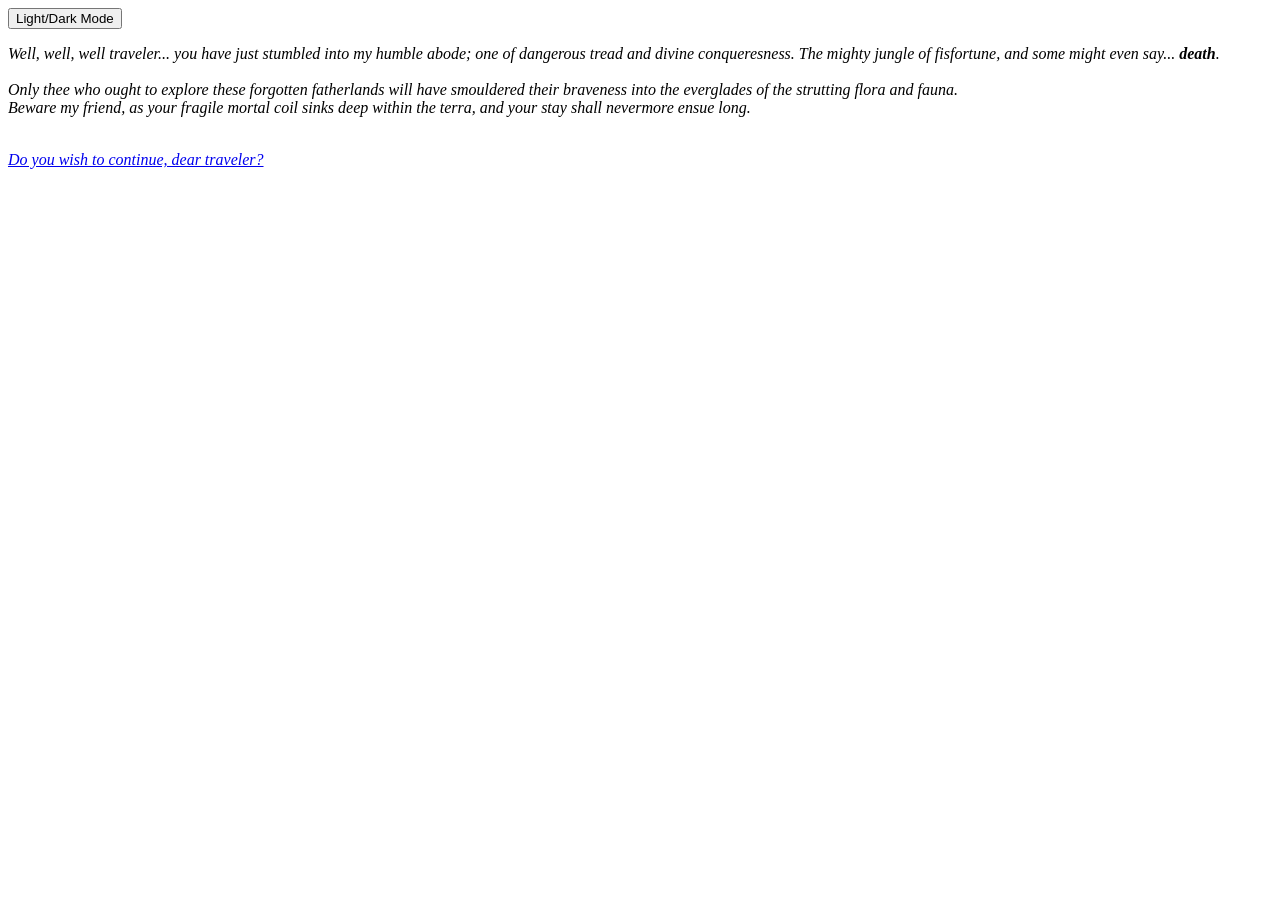
==== index.html @ 5536902c "Lots of stuff Added stored light/dark themes Added a Project section Moved main page over to halfbre" ====
<!DOCTYPE html>

<html>

<head>
    <title>✋︎☠︎☞︎⚐︎</title>
    <link rel="stylesheet" href="style.css">
</head>

<body>
    
    <button id="toggleTheme">Light/Dark Mode</button>
    <script src="color_mode.js"></script>

    <div class="notice">
        <p>
            <i>
                Well, well, well traveler... you have just stumbled into my humble abode;
                one of dangerous tread and divine conqueresness. The mighty jungle of fisfortune,
                and some might even say... <b>death</b>.
                <br/><br/>
                Only thee who ought to explore these forgotten fatherlands will have smouldered their braveness into the everglades of the strutting flora and fauna.
                <br/>
                Beware my friend, as your fragile mortal coil sinks deep within the terra, and your stay shall nevermore ensue long.
                <br/><br/>
            </i>
        </p>

        <div class="spooky">
            <p><i><a href="main/index.html", rel="noopener noreferrer">Do you wish to continue, dear traveler?</a></i></p>
        </div>
    </div>

</body>

</html>
---- style.css ----
body {
    background-color: white;
    color: black;
}

body.dark {
    background-color: #111;
    color: white;
}

body.dark a {
    color: white;
}

.header {
    display: flex;
    flex-direction: column;
    align-items: center;
    gap: 20px;
}
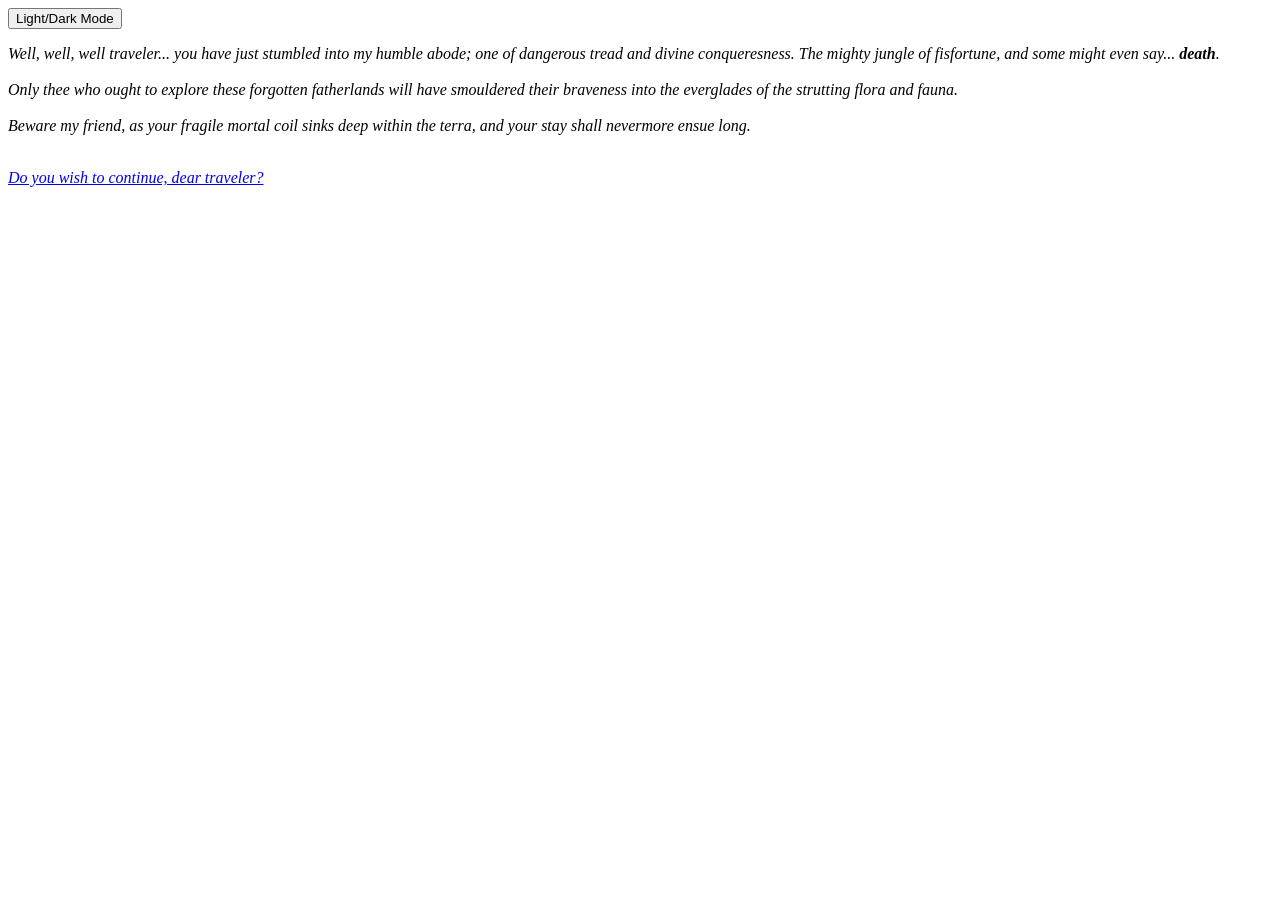
==== commit 77656530: "v1.1.0" ====
--- a/index.html
+++ b/index.html
@@ -20,12 +20,12 @@
                 and some might even say... <b>death</b>.
                 <br/><br/>
                 Only thee who ought to explore these forgotten fatherlands will have smouldered their braveness into the everglades of the strutting flora and fauna.
-                <br/>
+                <br/><br/>
                 Beware my friend, as your fragile mortal coil sinks deep within the terra, and your stay shall nevermore ensue long.
                 <br/><br/>
             </i>
         </p>
-
+        
         <div class="spooky">
             <p><i><a href="main/index.html", rel="noopener noreferrer">Do you wish to continue, dear traveler?</a></i></p>
         </div>
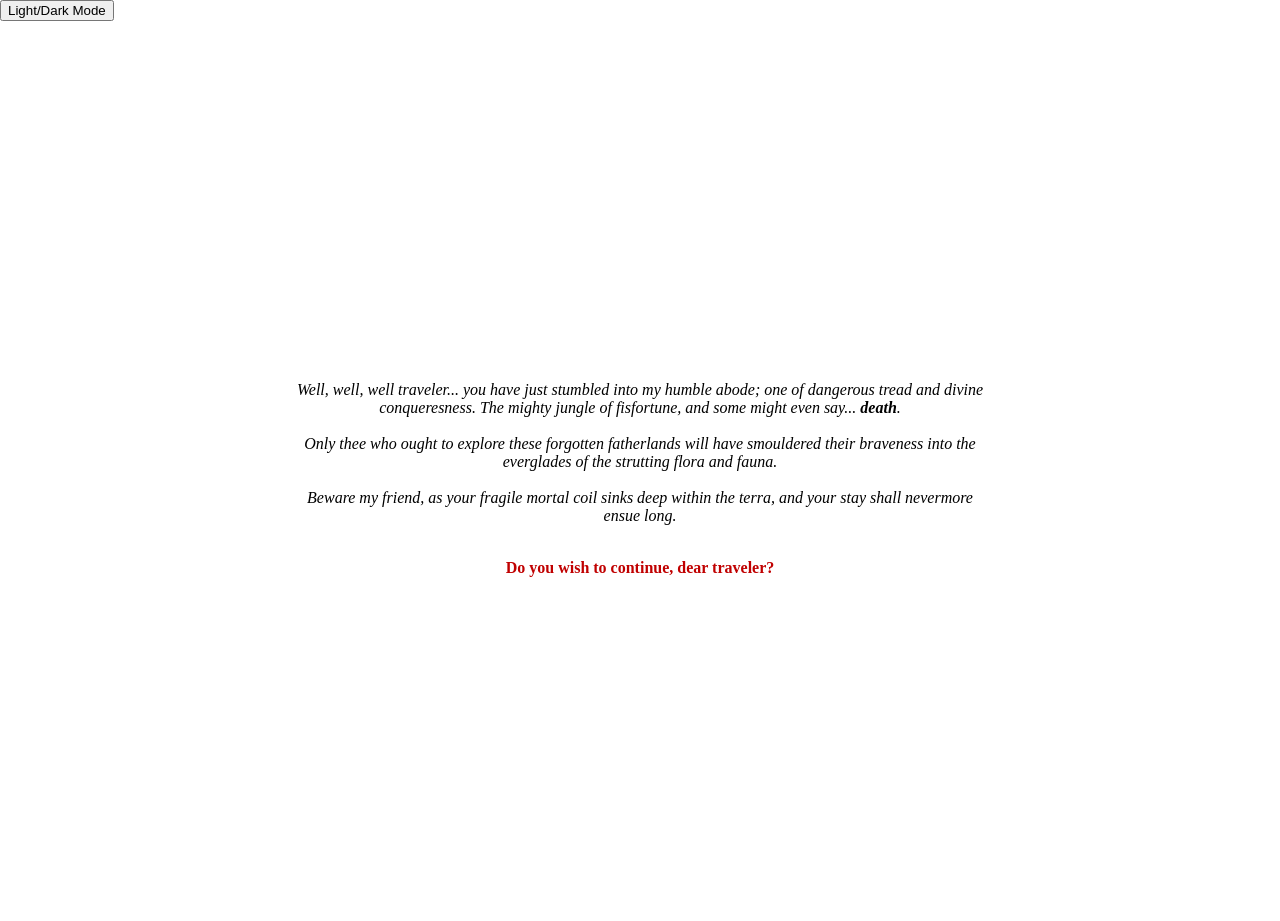
==== commit 5d2361b5: "redirect -> index" ====
--- a/index.html
+++ b/index.html
@@ -1,36 +1,37 @@
 <!DOCTYPE html>
 
-<html>
+<html lang="en">
 
-<head>
-    <title>✋︎☠︎☞︎⚐︎</title>
-    <link rel="stylesheet" href="style.css">
-</head>
+    <head>
 
-<body>
-    
-    <button id="toggleTheme">Light/Dark Mode</button>
-    <script src="color_mode.js"></script>
+        <!-- metadata used by SEO -->
+        <meta charset="UTF-8">
+        <meta name="description" content="Half Bread Portfolio">
+        <meta name="keywords" content="HTML, CSS, JavaScript, half bread, portfolio, half bread portfolio, bread portfolio, half bread CV, halfbread-bp.info">
+        <meta name="author" content="hald bread">
 
-    <div class="notice">
-        <p>
-            <i>
-                Well, well, well traveler... you have just stumbled into my humble abode;
-                one of dangerous tread and divine conqueresness. The mighty jungle of fisfortune,
-                and some might even say... <b>death</b>.
-                <br/><br/>
-                Only thee who ought to explore these forgotten fatherlands will have smouldered their braveness into the everglades of the strutting flora and fauna.
-                <br/><br/>
-                Beware my friend, as your fragile mortal coil sinks deep within the terra, and your stay shall nevermore ensue long.
-                <br/><br/>
-            </i>
-        </p>
+        <title>Half Bread - Portfolio</title>
+
+    </head>
+
+    <body>
+
+        <p id="message">You are being redirected...</p>
+
+        <script>
+
+            // never enough equal signs is there
+            if (localStorage.getItem("hasContinued") === "true")
+            {
+                window.location.replace("https://halfbread-bp.github.io/home/index.html");
+            }
+            else
+            {
+                window.location.replace("https://halfbread-bp.github.io/subspace/index.html");
+            }
         
-        <div class="spooky">
-            <p><i><a href="main/index.html", rel="noopener noreferrer">Do you wish to continue, dear traveler?</a></i></p>
-        </div>
-    </div>
+        </script>
 
-</body>
+    </body>
 
 </html>
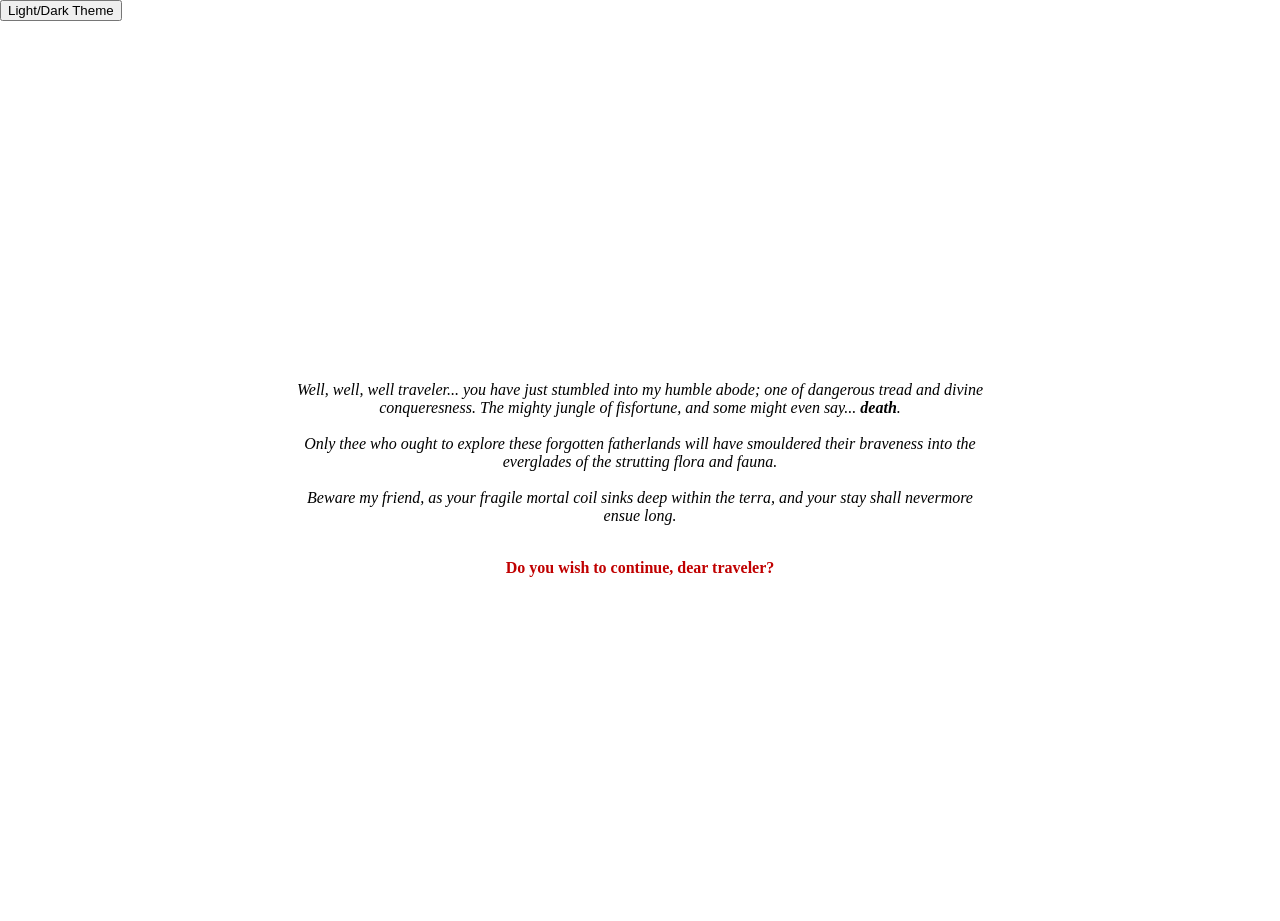
==== commit d2fd9303: "Lots of pages! (v3.1) This marks v3.1 of the website: * Addition of several pages to be used in the " ====
--- a/index.html
+++ b/index.html
@@ -4,33 +4,25 @@
 
     <head>
 
-        <!-- metadata used by SEO -->
         <meta charset="UTF-8">
-        <meta name="description" content="Half Bread Portfolio">
-        <meta name="keywords" content="HTML, CSS, JavaScript, half bread, portfolio, half bread portfolio, bread portfolio, half bread CV, halfbread-bp.info">
-        <meta name="author" content="hald bread">
+        <meta name="viewport" content="width=device-width, initial-scale=1.0">
 
-        <title>Half Bread - Portfolio</title>
+        <title>Half Bread - Home</title>
+        <meta name="description" content="half bread's home page - portfolio, games, projects, and more!">
+        <link rel="canonical" href="https://halfbread-bp.github.io/">
+
+        <!-- link previews -->
+        <meta property="og:title" content="Half Bread - Home">
+        <meta property="og:description" content="half bread's home page - portfolio, games, projects, and more!">
+        <meta property="og:url" content="https://halfbread-bp.github.io/">
 
     </head>
 
     <body>
 
+        <script src="/link-deriv.js"></script>
+
         <p id="message">You are being redirected...</p>
-
-        <script>
-
-            // never enough equal signs is there
-            if (localStorage.getItem("hasContinued") === "true")
-            {
-                window.location.replace("https://halfbread-bp.github.io/home/index.html");
-            }
-            else
-            {
-                window.location.replace("https://halfbread-bp.github.io/subspace/index.html");
-            }
-        
-        </script>
 
     </body>
 
